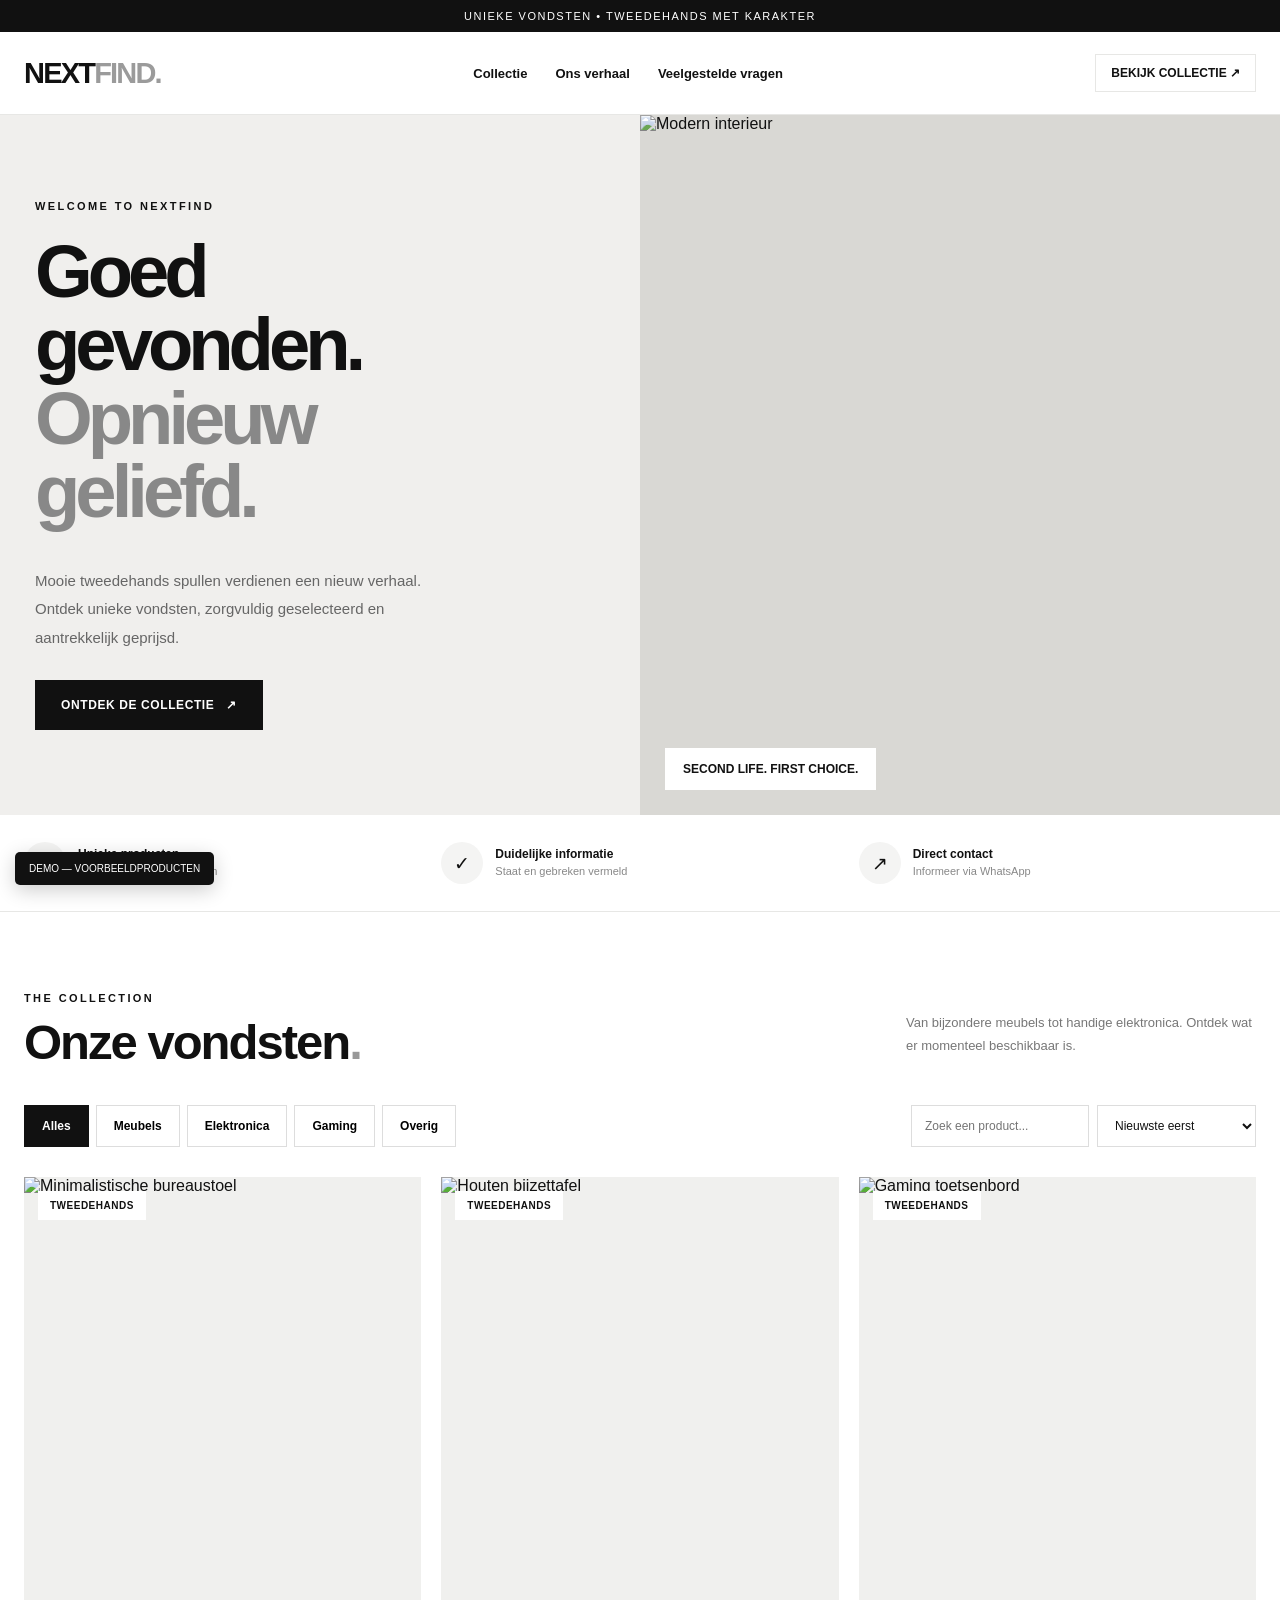
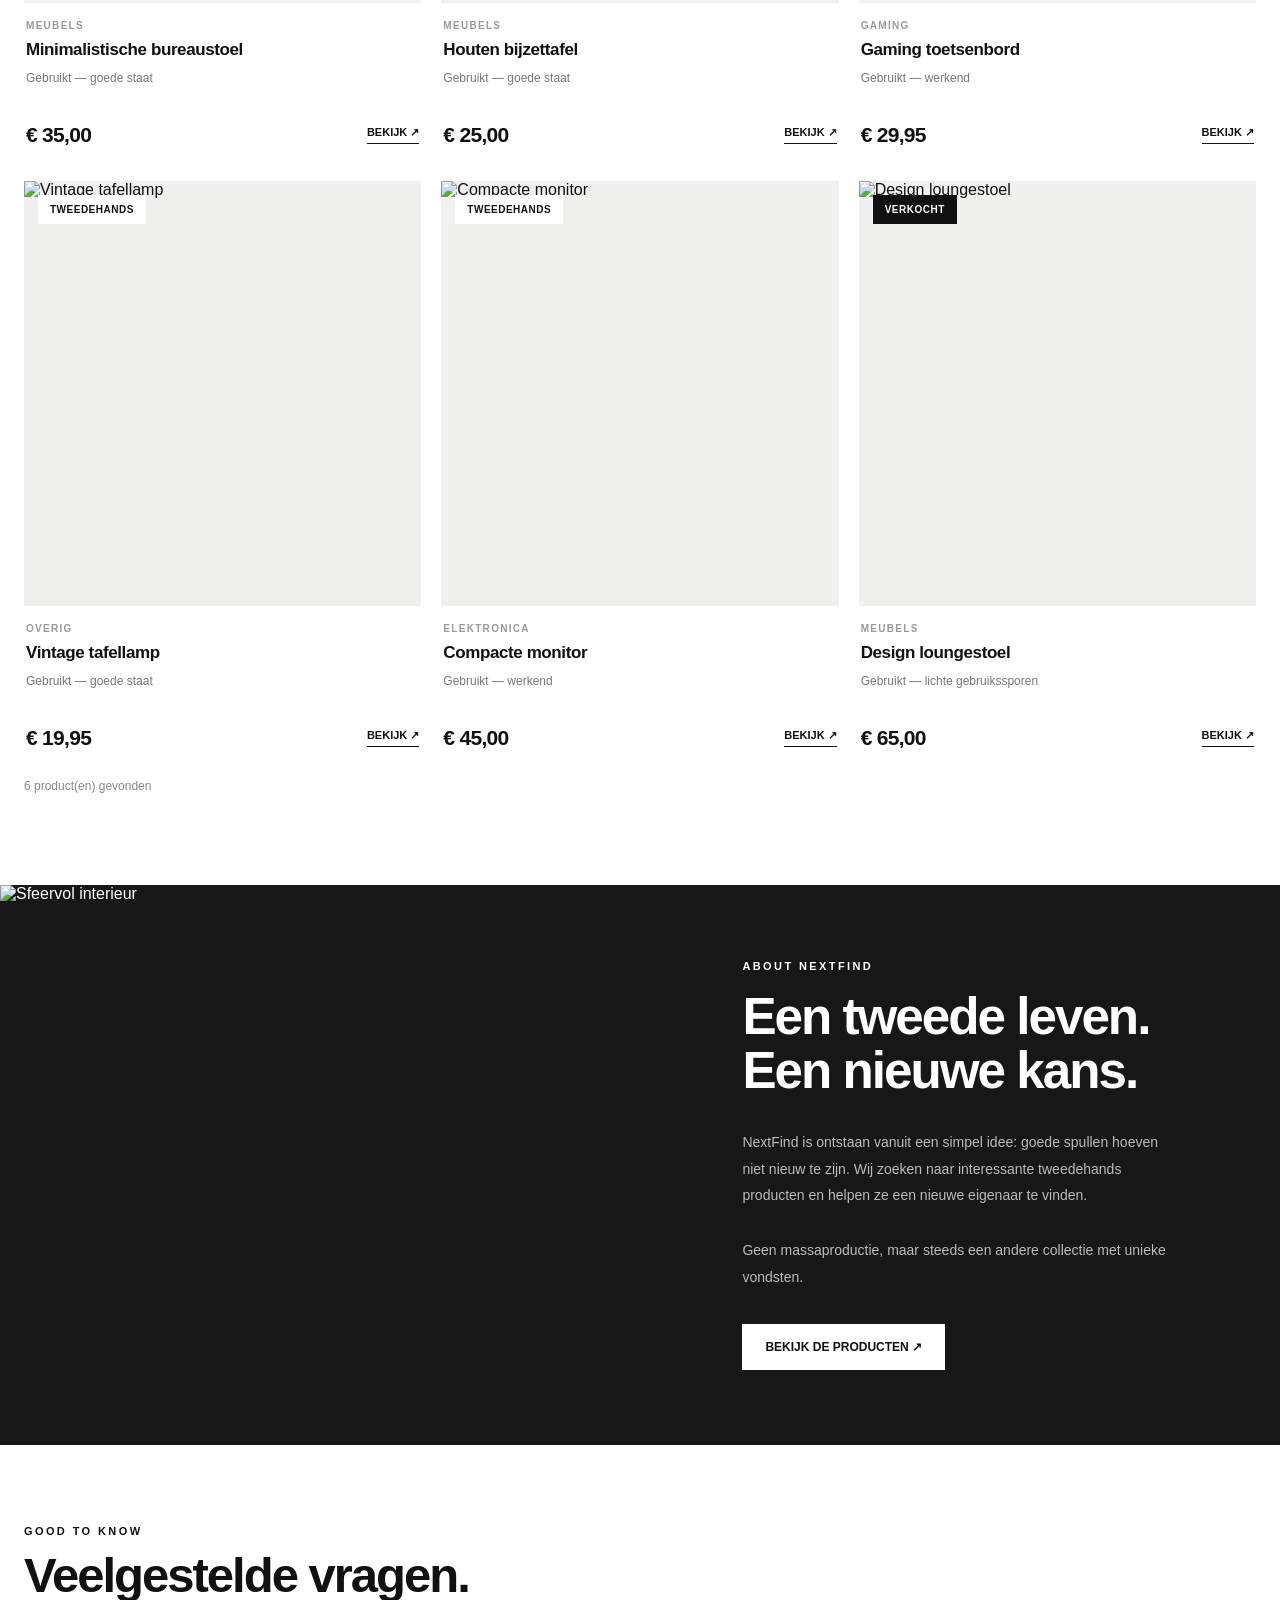
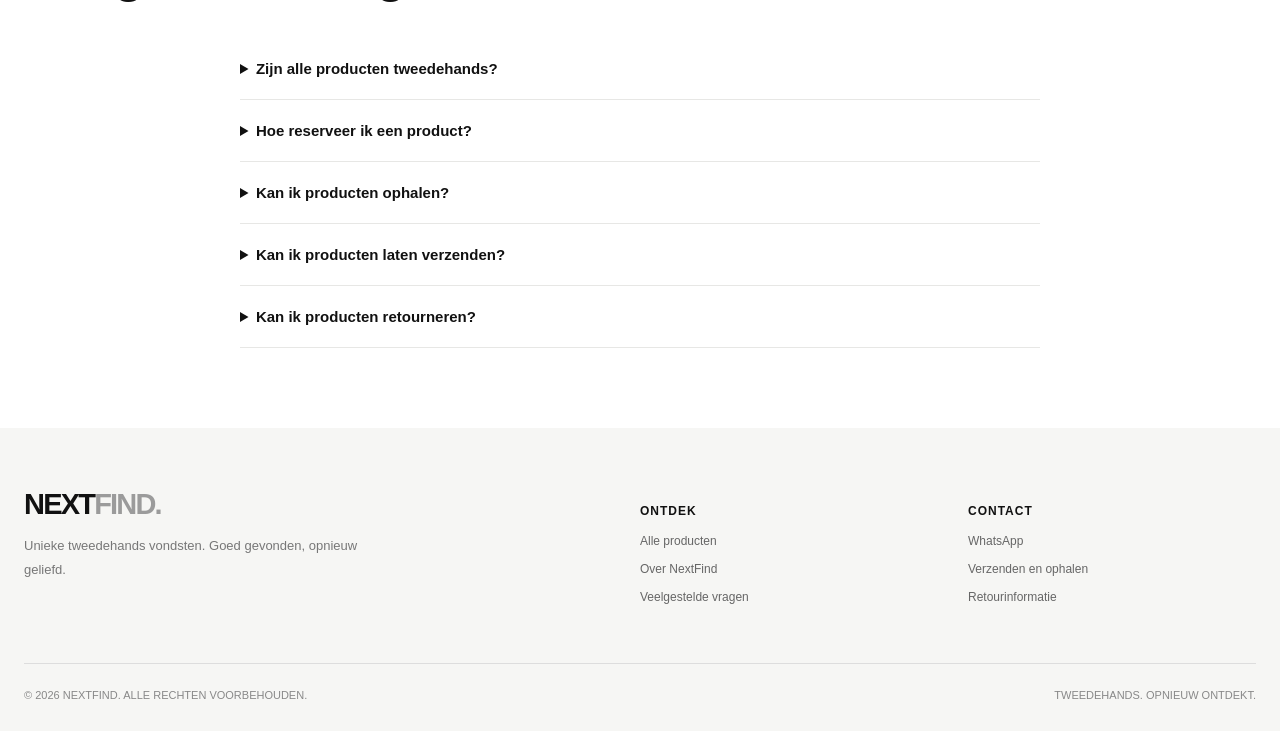
==== index.html @ a5b9fc71 "Add initial index.html file with layout and styles" ====
<!DOCTYPE html>
<html lang="nl">
<head>
<meta charset="UTF-8">
<meta name="viewport" content="width=device-width,initial-scale=1">
<meta name="theme-color" content="#111111">
<meta name="description" content="NextFind — bijzondere tweedehands vondsten voor een eerlijke prijs.">
<title>NextFind — Goed gevonden. Opnieuw geliefd.</title>
<style>
:root{
  --black:#111111;
  --white:#ffffff;
  --cream:#f7f7f5;
  --gray:#777777;
  --line:#e7e7e5;
  --green:#25724d;
}
*{box-sizing:border-box}
html{scroll-behavior:smooth}
body{
  margin:0;
  font-family:Inter,-apple-system,BlinkMacSystemFont,
  "Segoe UI",Arial,sans-serif;
  color:var(--black);
  background:var(--white);
}
button,input{font:inherit}
button{cursor:pointer}
a{color:inherit;text-decoration:none}
.container{
  max-width:1280px;
  margin:auto;
  padding:0 24px;
}
.announcement{
  background:#111;
  color:#fff;
  text-align:center;
  padding:10px;
  font-size:11px;
  letter-spacing:1.5px;
  text-transform:uppercase;
}
header{
  position:sticky;
  top:0;
  z-index:100;
  background:#ffffffed;
  backdrop-filter:blur(16px);
  border-bottom:1px solid var(--line);
}
.nav{
  min-height:82px;
  display:flex;
  align-items:center;
  justify-content:space-between;
  gap:20px;
}
.logo{
  font-size:29px;
  font-weight:900;
  letter-spacing:-1.8px;
}
.logo span{color:#9b9b9b}
.navlinks{
  display:flex;
  gap:28px;
  font-size:13px;
  font-weight:600;
}
.navlinks a:hover{color:#777}
.navright{
  display:flex;
  align-items:center;
  gap:12px;
}
.navbtn{
  border:1px solid var(--line);
  background:white;
  padding:11px 15px;
  font-size:12px;
  font-weight:700;
}
.hero{
  background:#f0efed;
  min-height:510px;
  display:grid;
  grid-template-columns:1fr 1fr;
  overflow:hidden;
}
.hero-content{
  padding:85px max(35px,calc((100vw - 1230px)/2));
  padding-right:35px;
  display:flex;
  flex-direction:column;
  justify-content:center;
  align-items:flex-start;
}
.eyebrow{
  font-size:11px;
  font-weight:800;
  letter-spacing:2.4px;
  text-transform:uppercase;
}
.hero h1{
  font-size:clamp(45px,5.8vw,86px);
  letter-spacing:-5px;
  line-height:.99;
  margin:23px 0;
  font-weight:800;
}
.hero h1 em{
  font-style:normal;
  color:#888;
}
.hero p{
  font-size:15px;
  line-height:1.9;
  color:#666;
  max-width:390px;
  margin-bottom:28px;
}
.blackbtn{
  display:inline-flex;
  align-items:center;
  justify-content:center;
  gap:12px;
  background:#111;
  color:white;
  border:1px solid #111;
  padding:17px 25px;
  font-size:12px;
  font-weight:800;
  letter-spacing:.6px;
  transition:.2s;
}
.blackbtn:hover{background:#333}
.hero-image{
  min-height:510px;
  position:relative;
  background:#d9d8d4;
}
.hero-image img{
  width:100%;
  height:100%;
  object-fit:cover;
  position:absolute;
  inset:0;
  filter:saturate(.7);
}
.hero-tag{
  position:absolute;
  bottom:25px;
  left:25px;
  background:white;
  padding:14px 18px;
  font-size:12px;
  font-weight:700;
}
.benefits{
  border-bottom:1px solid var(--line);
}
.benefit-grid{
  display:grid;
  grid-template-columns:repeat(3,1fr);
  gap:20px;
  padding-top:27px;
  padding-bottom:27px;
}
.benefit{
  display:flex;
  gap:12px;
  align-items:center;
}
.benefit-icon{
  width:42px;
  height:42px;
  display:grid;
  place-items:center;
  background:#f4f4f3;
  border-radius:50%;
  font-size:19px;
}
.benefit strong{
  display:block;
  font-size:12px;
}
.benefit small{
  color:#888;
  font-size:11px;
}
.section{
  padding:80px 0;
}
.section-heading{
  display:flex;
  align-items:end;
  justify-content:space-between;
  gap:20px;
  margin-bottom:35px;
}
.section-heading h2{
  font-size:clamp(31px,4vw,49px);
  margin:10px 0 0;
  letter-spacing:-2px;
}
.section-heading p{
  color:#777;
  font-size:13px;
  max-width:350px;
  line-height:1.8;
}
.toolbar{
  display:flex;
  gap:12px;
  flex-wrap:wrap;
  justify-content:space-between;
  margin-bottom:30px;
}
.categories{
  display:flex;
  gap:7px;
  flex-wrap:wrap;
}
.category{
  border:1px solid #ddd;
  background:white;
  padding:12px 17px;
  font-size:12px;
  font-weight:700;
}
.category.active{
  background:#111;
  color:#fff;
  border-color:#111;
}
.searchbox{
  display:flex;
  gap:8px;
  flex-wrap:wrap;
}
.searchbox input,.searchbox select{
  border:1px solid #ddd;
  background:white;
  color:#111;
  padding:12px 13px;
  outline:none;
  font-size:12px;
  min-width:155px;
}
.searchbox input:focus{border-color:#111}
.products{
  display:grid;
  grid-template-columns:repeat(3,minmax(0,1fr));
  gap:30px 20px;
}
.product{
  min-width:0;
  cursor:pointer;
}
.product-photo{
  position:relative;
  aspect-ratio:1/1.07;
  overflow:hidden;
  background:#f0f0ee;
}
.product-photo img{
  width:100%;
  height:100%;
  object-fit:cover;
  transition:transform .45s;
}
.product:hover img{transform:scale(1.055)}
.tag{
  position:absolute;
  left:14px;
  top:14px;
  background:white;
  padding:9px 12px;
  font-size:10px;
  font-weight:800;
  letter-spacing:.5px;
}
.tag.sold{
  background:#111;
  color:white;
}
.product-body{
  padding:17px 2px 4px;
}
.product-category{
  color:#999;
  font-size:10px;
  font-weight:800;
  letter-spacing:1.3px;
  text-transform:uppercase;
}
.product-title{
  font-size:17px;
  font-weight:750;
  margin:9px 0;
  letter-spacing:-.4px;
}
.product-desc{
  font-size:12px;
  color:#777;
  line-height:1.6;
  min-height:38px;
}
.product-bottom{
  display:flex;
  align-items:center;
  justify-content:space-between;
  margin-top:16px;
}
.price{
  font-size:21px;
  font-weight:850;
  letter-spacing:-.7px;
}
.view{
  font-size:11px;
  font-weight:800;
  border-bottom:1px solid #111;
  padding-bottom:4px;
}
.empty{
  grid-column:1/-1;
  padding:65px 20px;
  background:#f7f7f5;
  text-align:center;
}
.empty h3{font-size:24px}
.empty p{color:#777;font-size:13px}
.story{
  background:#171717;
  color:white;
  display:grid;
  grid-template-columns:1fr 1fr;
}
.story-image{
  min-height:440px;
  position:relative;
}
.story-image img{
  width:100%;
  height:100%;
  object-fit:cover;
  position:absolute;
  inset:0;
}
.story-content{
  padding:75px max(30px,8vw);
  display:flex;
  flex-direction:column;
  justify-content:center;
  align-items:flex-start;
}
.story h2{
  font-size:clamp(36px,4vw,58px);
  line-height:1.05;
  letter-spacing:-2px;
  margin:18px 0;
}
.story p{
  color:#bbb;
  font-size:14px;
  line-height:1.9;
}
.whitebtn{
  border:0;
  background:white;
  color:#111;
  padding:16px 23px;
  margin-top:20px;
  font-weight:800;
  font-size:12px;
}
.faq{
  max-width:800px;
  margin:auto;
}
.faq details{
  padding:22px 0;
  border-bottom:1px solid var(--line);
}
.faq summary{
  font-size:15px;
  font-weight:750;
  cursor:pointer;
}
.faq p{
  font-size:13px;
  line-height:1.9;
  color:#777;
}
footer{
  background:#f6f6f4;
  padding:60px 0 30px;
}
.footergrid{
  display:grid;
  grid-template-columns:2fr 1fr 1fr;
  gap:40px;
}
.footergrid p{
  color:#777;
  font-size:13px;
  line-height:1.8;
  max-width:350px;
}
.footergrid h4{
  font-size:12px;
  text-transform:uppercase;
  letter-spacing:1px;
}
.footergrid a{
  display:block;
  font-size:12px;
  color:#666;
  margin:14px 0;
}
.copyright{
  border-top:1px solid #ddd;
  margin-top:45px;
  padding-top:25px;
  font-size:11px;
  color:#888;
  display:flex;
  justify-content:space-between;
  gap:15px;
}
.modal{
  position:fixed;
  inset:0;
  z-index:300;
  background:#000b;
  display:none;
  align-items:center;
  justify-content:center;
  padding:20px;
}
.modal.open{display:flex}
.modal-panel{
  width:min(950px,100%);
  max-height:92dvh;
  overflow:auto;
  background:white;
  position:relative;
  display:grid;
  grid-template-columns:1fr 1fr;
}
.modal-image{
  background:#f2f2f2;
  min-height:430px;
}
.modal-image img{
  width:100%;
  height:100%;
  object-fit:cover;
}
.modal-info{
  padding:45px 35px;
}
.modal-info h2{
  font-size:36px;
  letter-spacing:-1.5px;
  margin:12px 0;
}
.modal-info p{
  color:#777;
  line-height:1.8;
  font-size:14px;
}
.modal-info .price{
  font-size:31px;
  margin:25px 0;
}
.close{
  position:absolute;
  top:12px;
  right:12px;
  width:40px;
  height:40px;
  border:0;
  background:#fff;
  font-size:24px;
  z-index:2;
}
.detail-list{
  border-top:1px solid #eee;
  margin:22px 0;
}
.detail-row{
  display:flex;
  justify-content:space-between;
  border-bottom:1px solid #eee;
  padding:13px 0;
  font-size:12px;
  gap:15px;
}
.detail-row span{color:#888}
.detail-row strong{text-align:right}
.reserve{
  width:100%;
  margin-top:12px;
}
.notice{
  font-size:11px!important;
  color:#999!important;
}
.demo{
  position:fixed;
  bottom:15px;
  left:15px;
  background:#111;
  color:#fff;
  padding:11px 14px;
  z-index:90;
  font-size:10px;
  border-radius:5px;
  box-shadow:0 5px 20px #0003;
}
@media(max-width:900px){
  .hero h1{letter-spacing:-3px}
  .hero-content{padding:50px 28px}
  .products{grid-template-columns:repeat(2,minmax(0,1fr))}
  .navlinks{display:none}
  .story-content{padding:45px 30px}
}
@media(max-width:650px){
  .container{padding:0 17px}
  .announcement{font-size:9px}
  .nav{min-height:66px}
  .logo{font-size:25px}
  .navbtn{padding:10px;font-size:10px}
  .hero{grid-template-columns:1fr}
  .hero-content{padding:55px 24px}
  .hero h1{font-size:53px}
  .hero-image{min-height:290px}
  .benefit-grid{
    grid-template-columns:1fr;
    gap:15px;
    padding-top:22px;
    padding-bottom:22px;
  }
  .section{padding:55px 0}
  .section-heading{display:block}
  .section-heading h2{font-size:37px}
  .toolbar{display:block}
  .categories{margin-bottom:16px}
  .category{padding:10px 12px;font-size:11px}
  .searchbox input{flex:1;min-width:130px}
  .searchbox select{flex:1;min-width:120px}
  .products{gap:24px 12px}
  .product-title{font-size:14px}
  .product-desc{font-size:11px}
  .price{font-size:18px}
  .view{font-size:10px}
  .tag{font-size:9px;padding:7px}
  .story{grid-template-columns:1fr}
  .story-image{min-height:260px}
  .footergrid{grid-template-columns:1fr 1fr;gap:25px}
  .footergrid>div:first-child{grid-column:1/-1}
  .modal{padding:8px}
  .modal-panel{grid-template-columns:1fr;max-height:96dvh}
  .modal-image{min-height:0;height:260px}
  .modal-info{padding:25px}
  .modal-info h2{font-size:27px}
  .copyright{flex-direction:column}
  .demo{bottom:8px;left:8px;font-size:9px}
}
</style>
</head>
<body>

<div class="announcement">
  UNIEKE VONDSTEN • TWEEDEHANDS MET KARAKTER
</div>

<header>
  <div class="container nav">
    <a class="logo" href="#">NEXT<span>FIND.</span></a>

    <nav class="navlinks">
      <a href="#producten">Collectie</a>
      <a href="#over">Ons verhaal</a>
      <a href="#vragen">Veelgestelde vragen</a>
    </nav>

    <div class="navright">
      <a class="navbtn" href="#producten">BEKIJK COLLECTIE ↗</a>
    </div>
  </div>
</header>

<main>
<section class="hero">
  <div class="hero-content">
    <div class="eyebrow">WELCOME TO NEXTFIND</div>
    <h1>Goed<br>gevonden.<br><em>Opnieuw<br>geliefd.</em></h1>
    <p>
      Mooie tweedehands spullen verdienen een nieuw
      verhaal. Ontdek unieke vondsten, zorgvuldig
      geselecteerd en aantrekkelijk geprijsd.
    </p>
    <a class="blackbtn" href="#producten">
      ONTDEK DE COLLECTIE <span>↗</span>
    </a>
  </div>

  <div class="hero-image">
    <img
      src="https://images.unsplash.com/photo-1497366754035-f200968a6e72?auto=format&fit=crop&w=1400&q=85"
      alt="Modern interieur"
    >
    <div class="hero-tag">SECOND LIFE. FIRST CHOICE.</div>
  </div>
</section>

<section class="benefits">
  <div class="container benefit-grid">
    <div class="benefit">
      <div class="benefit-icon">◇</div>
      <div>
        <strong>Unieke producten</strong>
        <small>Steeds wisselende vondsten</small>
      </div>
    </div>
    <div class="benefit">
      <div class="benefit-icon">✓</div>
      <div>
        <strong>Duidelijke informatie</strong>
        <small>Staat en gebreken vermeld</small>
      </div>
    </div>
    <div class="benefit">
      <div class="benefit-icon">↗</div>
      <div>
        <strong>Direct contact</strong>
        <small>Informeer via WhatsApp</small>
      </div>
    </div>
  </div>
</section>

<section class="section" id="producten">
  <div class="container">
    <div class="section-heading">
      <div>
        <div class="eyebrow">THE COLLECTION</div>
        <h2>Onze vondsten<span style="color:#999">.</span></h2>
      </div>
      <p>
        Van bijzondere meubels tot handige elektronica.
        Ontdek wat er momenteel beschikbaar is.
      </p>
    </div>

    <div class="toolbar">
      <div class="categories" id="categories">
        <button class="category active" data-category="Alles">Alles</button>
        <button class="category" data-category="Meubels">Meubels</button>
        <button class="category" data-category="Elektronica">Elektronica</button>
        <button class="category" data-category="Gaming">Gaming</button>
        <button class="category" data-category="Overig">Overig</button>
      </div>

      <div class="searchbox">
        <input id="search" type="search" placeholder="Zoek een product...">
        <select id="sort" aria-label="Sorteer producten">
          <option value="new">Nieuwste eerst</option>
          <option value="low">Prijs: laag naar hoog</option>
          <option value="high">Prijs: hoog naar laag</option>
          <option value="az">Naam A–Z</option>
        </select>
      </div>
    </div>

    <div class="products" id="products"></div>

    <p id="count" style="font-size:12px;color:#888;margin-top:25px"></p>
  </div>
</section>

<section class="story" id="over">
  <div class="story-image">
    <img
      src="https://images.unsplash.com/photo-1600210492486-724fe5c67fb0?auto=format&fit=crop&w=1200&q=85"
      alt="Sfeervol interieur"
      loading="lazy"
    >
  </div>
  <div class="story-content">
    <div class="eyebrow">ABOUT NEXTFIND</div>
    <h2>Een tweede leven.<br>Een nieuwe kans.</h2>
    <p>
      NextFind is ontstaan vanuit een simpel idee:
      goede spullen hoeven niet nieuw te zijn.
      Wij zoeken naar interessante tweedehands
      producten en helpen ze een nieuwe eigenaar
      te vinden.
    </p>
    <p>
      Geen massaproductie, maar steeds een andere
      collectie met unieke vondsten.
    </p>
    <a class="whitebtn" href="#producten">BEKIJK DE PRODUCTEN ↗</a>
  </div>
</section>

<section class="section" id="vragen">
  <div class="container">
    <div class="section-heading">
      <div>
        <div class="eyebrow">GOOD TO KNOW</div>
        <h2>Veelgestelde vragen.</h2>
      </div>
    </div>

    <div class="faq">
      <details>
        <summary>Zijn alle producten tweedehands?</summary>
        <p>
          Ja, NextFind richt zich op tweedehands producten.
          De staat en eventuele gebreken staan bij elk product.
        </p>
      </details>
      <details>
        <summary>Hoe reserveer ik een product?</summary>
        <p>
          Open een product en klik op de WhatsApp-knop.
          Je kunt dan informeren naar de beschikbaarheid
          en een afspraak maken.
          Een bericht is nog geen bevestigde reservering.
        </p>
      </details>
      <details>
        <summary>Kan ik producten ophalen?</summary>
        <p>
          Ophalen kan in overleg. De exacte ophaallocatie
          en het tijdstip worden persoonlijk afgesproken.
        </p>
      </details>
      <details>
        <summary>Kan ik producten laten verzenden?</summary>
        <p>
          Dit hangt af van het product. Vraag via WhatsApp
          naar de mogelijkheden en eventuele verzendkosten.
        </p>
      </details>
      <details>
        <summary>Kan ik producten retourneren?</summary>
        <p>
          Bij zakelijke verkoop gelden wettelijke
          consumentenrechten. De toepasselijke voorwaarden
          moeten vóór de verkoop duidelijk worden verstrekt.
        </p>
      </details>
    </div>
  </div>
</section>
</main>

<footer>
  <div class="container">
    <div class="footergrid">
      <div>
        <div class="logo">NEXT<span>FIND.</span></div>
        <p>
          Unieke tweedehands vondsten.
          Goed gevonden, opnieuw geliefd.
        </p>
      </div>
      <div>
        <h4>Ontdek</h4>
        <a href="#producten">Alle producten</a>
        <a href="#over">Over NextFind</a>
        <a href="#vragen">Veelgestelde vragen</a>
      </div>
      <div>
        <h4>Contact</h4>
        <a href="#" id="footerWhatsapp">WhatsApp</a>
        <a href="#vragen">Verzenden en ophalen</a>
        <a href="#vragen">Retourinformatie</a>
      </div>
    </div>
    <div class="copyright">
      <span>© <span id="year"></span> NEXTFIND. ALLE RECHTEN VOORBEHOUDEN.</span>
      <span>TWEEDEHANDS. OPNIEUW ONTDEKT.</span>
    </div>
  </div>
</footer>

<div class="modal" id="modal" role="dialog" aria-modal="true" aria-label="Productdetails">
  <div class="modal-panel">
    <button class="close" id="close" aria-label="Sluiten">×</button>
    <div class="modal-image">
      <img id="modalImg" src="" alt="">
    </div>
    <div class="modal-info">
      <div class="product-category" id="modalCategory"></div>
      <h2 id="modalTitle"></h2>
      <p id="modalDesc"></p>
      <div class="price" id="modalPrice"></div>

      <div class="detail-list">
        <div class="detail-row">
          <span>Conditie</span>
          <strong id="modalCondition"></strong>
        </div>
        <div class="detail-row">
          <span>Categorie</span>
          <strong id="modalCat2"></strong>
        </div>
        <div class="detail-row">
          <span>Beschikbaarheid</span>
          <strong id="modalStock"></strong>
        </div>
      </div>

      <button class="blackbtn reserve" id="reserve">
        INFORMEER VIA WHATSAPP ↗
      </button>
      <p class="notice">
        Je opent WhatsApp met een vooraf ingevuld bericht.
        De verkoper bevestigt persoonlijk of het product
        beschikbaar is.
      </p>
    </div>
  </div>
</div>

<div class="demo">DEMO — VOORBEELDPRODUCTEN</div>

<script>
// ============================================
// NEXTFIND INSTELLINGEN
// ============================================

// VERVANG DIT DOOR JE EIGEN NUMMER.
// Voorbeeld: 31612345678 = +31 6 12345678
const WHATSAPP_NUMBER = "31612345678";

// ============================================
// PRODUCTEN
// ============================================
// Dit zijn VOORBEELDPRODUCTEN.
// Vervang ze door spullen die je echt bezit.
// Gebruik eigen foto's of foto's waarvoor
// je toestemming hebt.
//
// Nieuw product toevoegen?
// Kopieer één productblok en verander:
// id, name, category, price, condition,
// description, image, available en date.
// ============================================

const products = [
  {
    id:1,
    name:"Minimalistische bureaustoel",
    category:"Meubels",
    price:35,
    condition:"Gebruikt — goede staat",
    description:"Comfortabele bureaustoel met een modern ontwerp. Voorbeeldproduct: vervang deze tekst door de werkelijke staat, afmetingen en eventuele gebreken.",
    image:"https://images.unsplash.com/photo-1505797149-43b0069ec26b?auto=format&fit=crop&w=900&q=85",
    available:true,
    date:"2026-11-07"
  },
  {
    id:2,
    name:"Houten bijzettafel",
    category:"Meubels",
    price:25,
    condition:"Gebruikt — goede staat",
    description:"Compacte houten bijzettafel voor woonkamer of slaapkamer. Demonstratieproduct, niet werkelijk beschikbaar.",
    image:"https://images.unsplash.com/photo-1499933374294-4584851497cc?auto=format&fit=crop&w=900&q=85",
    available:true,
    date:"2026-11-06"
  },
  {
    id:3,
    name:"Gaming toetsenbord",
    category:"Gaming",
    price:29.95,
    condition:"Gebruikt — werkend",
    description:"Gamingtoetsenbord voor een complete bureau-setup. Demonstratieproduct: controleer de werking voordat je een echt product aanbiedt.",
    image:"https://images.unsplash.com/photo-1587829741301-dc798b83add3?auto=format&fit=crop&w=900&q=85",
    available:true,
    date:"2026-11-05"
  },
  {
    id:4,
    name:"Vintage tafellamp",
    category:"Overig",
    price:19.95,
    condition:"Gebruikt — goede staat",
    description:"Sfeervolle tafellamp met karakter. Dit is een voorbeeldvermelding en geen werkelijk aanbod.",
    image:"https://images.unsplash.com/photo-1507473885765-e6ed057f782c?auto=format&fit=crop&w=900&q=85",
    available:true,
    date:"2026-11-04"
  },
  {
    id:5,
    name:"Compacte monitor",
    category:"Elektronica",
    price:45,
    condition:"Gebruikt — werkend",
    description:"Monitor voor thuiswerken of een tweede scherm. Voorbeeldproduct: vermeld bij een echte advertentie merk, formaat, aansluitingen en testresultaten.",
    image:"https://images.unsplash.com/photo-1527443224154-c4a3942d3acf?auto=format&fit=crop&w=900&q=85",
    available:true,
    date:"2026-11-03"
  },
  {
    id:6,
    name:"Design loungestoel",
    category:"Meubels",
    price:65,
    condition:"Gebruikt — lichte gebruikssporen",
    description:"Stijlvolle loungestoel voor een modern interieur. Demonstratieproduct, niet werkelijk beschikbaar.",
    image:"https://images.unsplash.com/photo-1503602642458-232111445657?auto=format&fit=crop&w=900&q=85",
    available:false,
    date:"2026-11-02"
  }
];

// ============================================
// WEBSHOP FUNCTIES
// ============================================

let activeCategory="Alles";
let activeProduct=null;

const euro=n=>new Intl.NumberFormat(
  "nl-NL",
  {style:"currency",currency:"EUR"}
).format(n);

const $=id=>document.getElementById(id);

function escapeHTML(value){
  return String(value).replace(/[&<>"']/g,char=>({
    "&":"&amp;",
    "<":"&lt;",
    ">":"&gt;",
    '"':"&quot;",
    "'":"&#39;"
  })[char]);
}

function renderProducts(){
  const query=$("search").value
    .trim().toLowerCase();
  const sort=$("sort").value;

  let list=products.filter(p=>{
    const categoryMatch=
      activeCategory==="Alles"||
      p.category===activeCategory;

    const text=[
      p.name,p.category,p.description,
      p.condition
    ].join(" ").toLowerCase();

    return categoryMatch&&text.includes(query);
  });

  list=[...list];

  if(sort==="low"){
    list.sort((a,b)=>a.price-b.price);
  }else if(sort==="high"){
    list.sort((a,b)=>b.price-a.price);
  }else if(sort==="az"){
    list.sort((a,b)=>a.name.localeCompare(b.name,"nl"));
  }else{
    list.sort((a,b)=>b.date.localeCompare(a.date));
  }

  const grid=$("products");
  grid.replaceChildren();

  if(!list.length){
    grid.innerHTML=`
      <div class="empty">
        <h3>Geen producten gevonden.</h3>
        <p>Probeer een andere zoekterm of categorie.</p>
      </div>
    `;
  }

  for(const p of list){
    const article=document.createElement("article");
    article.className="product";
    article.tabIndex=0;
    article.setAttribute("role","button");
    article.setAttribute(
      "aria-label","Bekijk "+p.name
    );

    article.innerHTML=`
      <div class="product-photo">
        <img
          src="${escapeHTML(p.image)}"
          alt="${escapeHTML(p.name)}"
          loading="lazy"
        >
        <span class="tag ${p.available?"":"sold"}">
          ${p.available?"TWEEDEHANDS":"VERKOCHT"}
        </span>
      </div>
      <div class="product-body">
        <div class="product-category">
          ${escapeHTML(p.category)}
        </div>
        <h3 class="product-title">
          ${escapeHTML(p.name)}
        </h3>
        <div class="product-desc">
          ${escapeHTML(p.condition)}
        </div>
        <div class="product-bottom">
          <div class="price">${euro(p.price)}</div>
          <span class="view">BEKIJK ↗</span>
        </div>
      </div>
    `;

    article.addEventListener("click",()=>openProduct(p.id));

    article.addEventListener("keydown",e=>{
      if(e.key==="Enter"||e.key===" "){
        e.preventDefault();
        openProduct(p.id);
      }
    });

    grid.append(article);
  }

  $("count").textContent=
    list.length+" product(en) gevonden";
}

function openProduct(id){
  const p=products.find(x=>x.id===id);
  if(!p)return;

  activeProduct=p;

  $("modalImg").src=p.image;
  $("modalImg").alt=p.name;
  $("modalCategory").textContent=p.category;
  $("modalTitle").textContent=p.name;
  $("modalDesc").textContent=p.description;
  $("modalPrice").textContent=euro(p.price);
  $("modalCondition").textContent=p.condition;
  $("modalCat2").textContent=p.category;
  $("modalStock").textContent=
    p.available?"Beschikbaar":"Verkocht";

  $("reserve").disabled=!p.available;
  $("reserve").style.opacity=p.available?"1":".4";
  $("reserve").textContent=p.available
    ?"INFORMEER VIA WHATSAPP ↗"
    :"DIT PRODUCT IS VERKOCHT";

  $("modal").classList.add("open");
  document.body.style.overflow="hidden";
}

function closeProduct(){
  $("modal").classList.remove("open");
  document.body.style.overflow="";
}

function whatsapp(message){
  if(
    WHATSAPP_NUMBER==="31612345678"||
    !/^[1-9]\d{7,14}$/.test(WHATSAPP_NUMBER)
  ){
    alert(
      "Vul eerst je eigen WhatsApp-nummer in "+
      "bij WHATSAPP_NUMBER in de HTML-code."
    );
    return;
  }

  const url="https://wa.me/"+
    WHATSAPP_NUMBER+
    "?text="+encodeURIComponent(message);

  window.open(url,"_blank","noopener,noreferrer");
}

function reserveProduct(){
  const p=activeProduct;
  if(!p||!p.available)return;

  const message=
    "Hallo NextFind! Ik heb interesse in:\n\n"+
    "Product: "+p.name+"\n"+
    "Productnummer: NF-"+p.id+"\n"+
    "Prijs: "+euro(p.price)+"\n\n"+
    "Is dit product nog beschikbaar?";

  whatsapp(message);
}

// ============================================
// EVENTS
// ============================================

document.querySelectorAll(".category")
.forEach(button=>{
  button.addEventListener("click",()=>{
    document.querySelectorAll(".category")
    .forEach(b=>b.classList.remove("active"));

    button.classList.add("active");
    activeCategory=button.dataset.category;
    renderProducts();
  });
});

$("search").addEventListener("input",renderProducts);
$("sort").addEventListener("change",renderProducts);
$("close").addEventListener("click",closeProduct);
$("reserve").addEventListener("click",reserveProduct);

$("modal").addEventListener("click",e=>{
  if(e.target===$("modal"))closeProduct();
});

document.addEventListener("keydown",e=>{
  if(e.key==="Escape")closeProduct();
});

$("footerWhatsapp").addEventListener("click",e=>{
  e.preventDefault();
  whatsapp(
    "Hallo NextFind! Ik heb een vraag over jullie producten."
  );
});

$("year").textContent=new Date().getFullYear();

renderProducts();
</script>
</body>
</html>
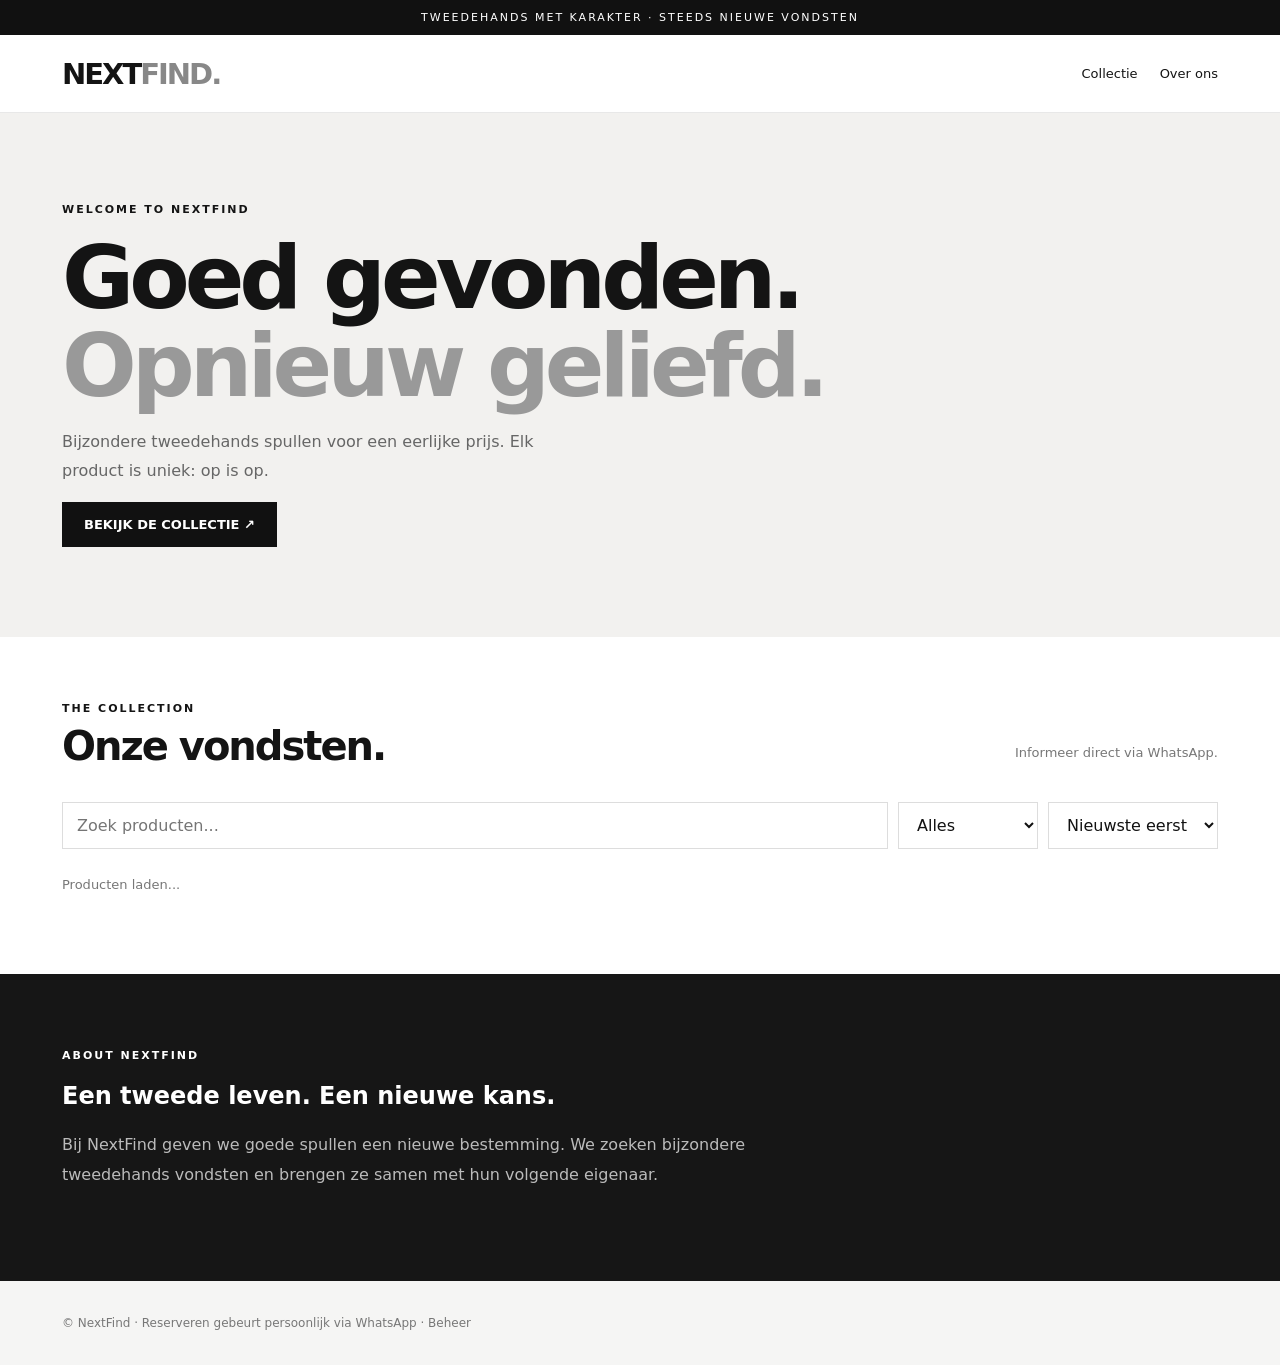
==== commit 1845b344: "Update index.html" ====
--- a/index.html
+++ b/index.html
@@ -1,1154 +1,70 @@
 
-<!DOCTYPE html>
+<!doctype html>
 <html lang="nl">
 <head>
-<meta charset="UTF-8">
+<meta charset="utf-8">
 <meta name="viewport" content="width=device-width,initial-scale=1">
-<meta name="theme-color" content="#111111">
-<meta name="description" content="NextFind — bijzondere tweedehands vondsten voor een eerlijke prijs.">
-<title>NextFind — Goed gevonden. Opnieuw geliefd.</title>
-<style>
-:root{
-  --black:#111111;
-  --white:#ffffff;
-  --cream:#f7f7f5;
-  --gray:#777777;
-  --line:#e7e7e5;
-  --green:#25724d;
-}
-*{box-sizing:border-box}
-html{scroll-behavior:smooth}
-body{
-  margin:0;
-  font-family:Inter,-apple-system,BlinkMacSystemFont,
-  "Segoe UI",Arial,sans-serif;
-  color:var(--black);
-  background:var(--white);
-}
-button,input{font:inherit}
-button{cursor:pointer}
-a{color:inherit;text-decoration:none}
-.container{
-  max-width:1280px;
-  margin:auto;
-  padding:0 24px;
-}
-.announcement{
-  background:#111;
-  color:#fff;
-  text-align:center;
-  padding:10px;
-  font-size:11px;
-  letter-spacing:1.5px;
-  text-transform:uppercase;
-}
-header{
-  position:sticky;
-  top:0;
-  z-index:100;
-  background:#ffffffed;
-  backdrop-filter:blur(16px);
-  border-bottom:1px solid var(--line);
-}
-.nav{
-  min-height:82px;
-  display:flex;
-  align-items:center;
-  justify-content:space-between;
-  gap:20px;
-}
-.logo{
-  font-size:29px;
-  font-weight:900;
-  letter-spacing:-1.8px;
-}
-.logo span{color:#9b9b9b}
-.navlinks{
-  display:flex;
-  gap:28px;
-  font-size:13px;
-  font-weight:600;
-}
-.navlinks a:hover{color:#777}
-.navright{
-  display:flex;
-  align-items:center;
-  gap:12px;
-}
-.navbtn{
-  border:1px solid var(--line);
-  background:white;
-  padding:11px 15px;
-  font-size:12px;
-  font-weight:700;
-}
-.hero{
-  background:#f0efed;
-  min-height:510px;
-  display:grid;
-  grid-template-columns:1fr 1fr;
-  overflow:hidden;
-}
-.hero-content{
-  padding:85px max(35px,calc((100vw - 1230px)/2));
-  padding-right:35px;
-  display:flex;
-  flex-direction:column;
-  justify-content:center;
-  align-items:flex-start;
-}
-.eyebrow{
-  font-size:11px;
-  font-weight:800;
-  letter-spacing:2.4px;
-  text-transform:uppercase;
-}
-.hero h1{
-  font-size:clamp(45px,5.8vw,86px);
-  letter-spacing:-5px;
-  line-height:.99;
-  margin:23px 0;
-  font-weight:800;
-}
-.hero h1 em{
-  font-style:normal;
-  color:#888;
-}
-.hero p{
-  font-size:15px;
-  line-height:1.9;
-  color:#666;
-  max-width:390px;
-  margin-bottom:28px;
-}
-.blackbtn{
-  display:inline-flex;
-  align-items:center;
-  justify-content:center;
-  gap:12px;
-  background:#111;
-  color:white;
-  border:1px solid #111;
-  padding:17px 25px;
-  font-size:12px;
-  font-weight:800;
-  letter-spacing:.6px;
-  transition:.2s;
-}
-.blackbtn:hover{background:#333}
-.hero-image{
-  min-height:510px;
-  position:relative;
-  background:#d9d8d4;
-}
-.hero-image img{
-  width:100%;
-  height:100%;
-  object-fit:cover;
-  position:absolute;
-  inset:0;
-  filter:saturate(.7);
-}
-.hero-tag{
-  position:absolute;
-  bottom:25px;
-  left:25px;
-  background:white;
-  padding:14px 18px;
-  font-size:12px;
-  font-weight:700;
-}
-.benefits{
-  border-bottom:1px solid var(--line);
-}
-.benefit-grid{
-  display:grid;
-  grid-template-columns:repeat(3,1fr);
-  gap:20px;
-  padding-top:27px;
-  padding-bottom:27px;
-}
-.benefit{
-  display:flex;
-  gap:12px;
-  align-items:center;
-}
-.benefit-icon{
-  width:42px;
-  height:42px;
-  display:grid;
-  place-items:center;
-  background:#f4f4f3;
-  border-radius:50%;
-  font-size:19px;
-}
-.benefit strong{
-  display:block;
-  font-size:12px;
-}
-.benefit small{
-  color:#888;
-  font-size:11px;
-}
-.section{
-  padding:80px 0;
-}
-.section-heading{
-  display:flex;
-  align-items:end;
-  justify-content:space-between;
-  gap:20px;
-  margin-bottom:35px;
-}
-.section-heading h2{
-  font-size:clamp(31px,4vw,49px);
-  margin:10px 0 0;
-  letter-spacing:-2px;
-}
-.section-heading p{
-  color:#777;
-  font-size:13px;
-  max-width:350px;
-  line-height:1.8;
-}
-.toolbar{
-  display:flex;
-  gap:12px;
-  flex-wrap:wrap;
-  justify-content:space-between;
-  margin-bottom:30px;
-}
-.categories{
-  display:flex;
-  gap:7px;
-  flex-wrap:wrap;
-}
-.category{
-  border:1px solid #ddd;
-  background:white;
-  padding:12px 17px;
-  font-size:12px;
-  font-weight:700;
-}
-.category.active{
-  background:#111;
-  color:#fff;
-  border-color:#111;
-}
-.searchbox{
-  display:flex;
-  gap:8px;
-  flex-wrap:wrap;
-}
-.searchbox input,.searchbox select{
-  border:1px solid #ddd;
-  background:white;
-  color:#111;
-  padding:12px 13px;
-  outline:none;
-  font-size:12px;
-  min-width:155px;
-}
-.searchbox input:focus{border-color:#111}
-.products{
-  display:grid;
-  grid-template-columns:repeat(3,minmax(0,1fr));
-  gap:30px 20px;
-}
-.product{
-  min-width:0;
-  cursor:pointer;
-}
-.product-photo{
-  position:relative;
-  aspect-ratio:1/1.07;
-  overflow:hidden;
-  background:#f0f0ee;
-}
-.product-photo img{
-  width:100%;
-  height:100%;
-  object-fit:cover;
-  transition:transform .45s;
-}
-.product:hover img{transform:scale(1.055)}
-.tag{
-  position:absolute;
-  left:14px;
-  top:14px;
-  background:white;
-  padding:9px 12px;
-  font-size:10px;
-  font-weight:800;
-  letter-spacing:.5px;
-}
-.tag.sold{
-  background:#111;
-  color:white;
-}
-.product-body{
-  padding:17px 2px 4px;
-}
-.product-category{
-  color:#999;
-  font-size:10px;
-  font-weight:800;
-  letter-spacing:1.3px;
-  text-transform:uppercase;
-}
-.product-title{
-  font-size:17px;
-  font-weight:750;
-  margin:9px 0;
-  letter-spacing:-.4px;
-}
-.product-desc{
-  font-size:12px;
-  color:#777;
-  line-height:1.6;
-  min-height:38px;
-}
-.product-bottom{
-  display:flex;
-  align-items:center;
-  justify-content:space-between;
-  margin-top:16px;
-}
-.price{
-  font-size:21px;
-  font-weight:850;
-  letter-spacing:-.7px;
-}
-.view{
-  font-size:11px;
-  font-weight:800;
-  border-bottom:1px solid #111;
-  padding-bottom:4px;
-}
-.empty{
-  grid-column:1/-1;
-  padding:65px 20px;
-  background:#f7f7f5;
-  text-align:center;
-}
-.empty h3{font-size:24px}
-.empty p{color:#777;font-size:13px}
-.story{
-  background:#171717;
-  color:white;
-  display:grid;
-  grid-template-columns:1fr 1fr;
-}
-.story-image{
-  min-height:440px;
-  position:relative;
-}
-.story-image img{
-  width:100%;
-  height:100%;
-  object-fit:cover;
-  position:absolute;
-  inset:0;
-}
-.story-content{
-  padding:75px max(30px,8vw);
-  display:flex;
-  flex-direction:column;
-  justify-content:center;
-  align-items:flex-start;
-}
-.story h2{
-  font-size:clamp(36px,4vw,58px);
-  line-height:1.05;
-  letter-spacing:-2px;
-  margin:18px 0;
-}
-.story p{
-  color:#bbb;
-  font-size:14px;
-  line-height:1.9;
-}
-.whitebtn{
-  border:0;
-  background:white;
-  color:#111;
-  padding:16px 23px;
-  margin-top:20px;
-  font-weight:800;
-  font-size:12px;
-}
-.faq{
-  max-width:800px;
-  margin:auto;
-}
-.faq details{
-  padding:22px 0;
-  border-bottom:1px solid var(--line);
-}
-.faq summary{
-  font-size:15px;
-  font-weight:750;
-  cursor:pointer;
-}
-.faq p{
-  font-size:13px;
-  line-height:1.9;
-  color:#777;
-}
-footer{
-  background:#f6f6f4;
-  padding:60px 0 30px;
-}
-.footergrid{
-  display:grid;
-  grid-template-columns:2fr 1fr 1fr;
-  gap:40px;
-}
-.footergrid p{
-  color:#777;
-  font-size:13px;
-  line-height:1.8;
-  max-width:350px;
-}
-.footergrid h4{
-  font-size:12px;
-  text-transform:uppercase;
-  letter-spacing:1px;
-}
-.footergrid a{
-  display:block;
-  font-size:12px;
-  color:#666;
-  margin:14px 0;
-}
-.copyright{
-  border-top:1px solid #ddd;
-  margin-top:45px;
-  padding-top:25px;
-  font-size:11px;
-  color:#888;
-  display:flex;
-  justify-content:space-between;
-  gap:15px;
-}
-.modal{
-  position:fixed;
-  inset:0;
-  z-index:300;
-  background:#000b;
-  display:none;
-  align-items:center;
-  justify-content:center;
-  padding:20px;
-}
-.modal.open{display:flex}
-.modal-panel{
-  width:min(950px,100%);
-  max-height:92dvh;
-  overflow:auto;
-  background:white;
-  position:relative;
-  display:grid;
-  grid-template-columns:1fr 1fr;
-}
-.modal-image{
-  background:#f2f2f2;
-  min-height:430px;
-}
-.modal-image img{
-  width:100%;
-  height:100%;
-  object-fit:cover;
-}
-.modal-info{
-  padding:45px 35px;
-}
-.modal-info h2{
-  font-size:36px;
-  letter-spacing:-1.5px;
-  margin:12px 0;
-}
-.modal-info p{
-  color:#777;
-  line-height:1.8;
-  font-size:14px;
-}
-.modal-info .price{
-  font-size:31px;
-  margin:25px 0;
-}
-.close{
-  position:absolute;
-  top:12px;
-  right:12px;
-  width:40px;
-  height:40px;
-  border:0;
-  background:#fff;
-  font-size:24px;
-  z-index:2;
-}
-.detail-list{
-  border-top:1px solid #eee;
-  margin:22px 0;
-}
-.detail-row{
-  display:flex;
-  justify-content:space-between;
-  border-bottom:1px solid #eee;
-  padding:13px 0;
-  font-size:12px;
-  gap:15px;
-}
-.detail-row span{color:#888}
-.detail-row strong{text-align:right}
-.reserve{
-  width:100%;
-  margin-top:12px;
-}
-.notice{
-  font-size:11px!important;
-  color:#999!important;
-}
-.demo{
-  position:fixed;
-  bottom:15px;
-  left:15px;
-  background:#111;
-  color:#fff;
-  padding:11px 14px;
-  z-index:90;
-  font-size:10px;
-  border-radius:5px;
-  box-shadow:0 5px 20px #0003;
-}
-@media(max-width:900px){
-  .hero h1{letter-spacing:-3px}
-  .hero-content{padding:50px 28px}
-  .products{grid-template-columns:repeat(2,minmax(0,1fr))}
-  .navlinks{display:none}
-  .story-content{padding:45px 30px}
-}
-@media(max-width:650px){
-  .container{padding:0 17px}
-  .announcement{font-size:9px}
-  .nav{min-height:66px}
-  .logo{font-size:25px}
-  .navbtn{padding:10px;font-size:10px}
-  .hero{grid-template-columns:1fr}
-  .hero-content{padding:55px 24px}
-  .hero h1{font-size:53px}
-  .hero-image{min-height:290px}
-  .benefit-grid{
-    grid-template-columns:1fr;
-    gap:15px;
-    padding-top:22px;
-    padding-bottom:22px;
-  }
-  .section{padding:55px 0}
-  .section-heading{display:block}
-  .section-heading h2{font-size:37px}
-  .toolbar{display:block}
-  .categories{margin-bottom:16px}
-  .category{padding:10px 12px;font-size:11px}
-  .searchbox input{flex:1;min-width:130px}
-  .searchbox select{flex:1;min-width:120px}
-  .products{gap:24px 12px}
-  .product-title{font-size:14px}
-  .product-desc{font-size:11px}
-  .price{font-size:18px}
-  .view{font-size:10px}
-  .tag{font-size:9px;padding:7px}
-  .story{grid-template-columns:1fr}
-  .story-image{min-height:260px}
-  .footergrid{grid-template-columns:1fr 1fr;gap:25px}
-  .footergrid>div:first-child{grid-column:1/-1}
-  .modal{padding:8px}
-  .modal-panel{grid-template-columns:1fr;max-height:96dvh}
-  .modal-image{min-height:0;height:260px}
-  .modal-info{padding:25px}
-  .modal-info h2{font-size:27px}
-  .copyright{flex-direction:column}
-  .demo{bottom:8px;left:8px;font-size:9px}
-}
-</style>
+<meta name="description" content="NextFind — bijzondere tweedehands vondsten.">
+<title>NextFind | Tweedehands vondsten</title>
+<link rel="stylesheet" href="style.css">
 </head>
 <body>
-
-<div class="announcement">
-  UNIEKE VONDSTEN • TWEEDEHANDS MET KARAKTER
-</div>
-
-<header>
-  <div class="container nav">
-    <a class="logo" href="#">NEXT<span>FIND.</span></a>
-
+<div class="top">TWEEDEHANDS MET KARAKTER · STEEDS NIEUWE VONDSTEN</div>
+<header class="nav">
+  <div class="wrap">
+    <a class="logo" href="index.html">NEXT<span>FIND.</span></a>
     <nav class="navlinks">
-      <a href="#producten">Collectie</a>
-      <a href="#over">Ons verhaal</a>
-      <a href="#vragen">Veelgestelde vragen</a>
+      <a href="#collectie">Collectie</a>
+      <a href="#over">Over ons</a>
     </nav>
-
-    <div class="navright">
-      <a class="navbtn" href="#producten">BEKIJK COLLECTIE ↗</a>
-    </div>
   </div>
 </header>
-
 <main>
-<section class="hero">
-  <div class="hero-content">
-    <div class="eyebrow">WELCOME TO NEXTFIND</div>
-    <h1>Goed<br>gevonden.<br><em>Opnieuw<br>geliefd.</em></h1>
-    <p>
-      Mooie tweedehands spullen verdienen een nieuw
-      verhaal. Ontdek unieke vondsten, zorgvuldig
-      geselecteerd en aantrekkelijk geprijsd.
-    </p>
-    <a class="blackbtn" href="#producten">
-      ONTDEK DE COLLECTIE <span>↗</span>
-    </a>
-  </div>
-
-  <div class="hero-image">
-    <img
-      src="https://images.unsplash.com/photo-1497366754035-f200968a6e72?auto=format&fit=crop&w=1400&q=85"
-      alt="Modern interieur"
-    >
-    <div class="hero-tag">SECOND LIFE. FIRST CHOICE.</div>
-  </div>
-</section>
-
-<section class="benefits">
-  <div class="container benefit-grid">
-    <div class="benefit">
-      <div class="benefit-icon">◇</div>
-      <div>
-        <strong>Unieke producten</strong>
-        <small>Steeds wisselende vondsten</small>
+  <section class="hero">
+    <div class="wrap">
+      <div class="eyebrow">WELCOME TO NEXTFIND</div>
+      <h1>Goed gevonden.<br><span>Opnieuw geliefd.</span></h1>
+      <p>Bijzondere tweedehands spullen voor een eerlijke prijs. Elk product is uniek: op is op.</p>
+      <a class="btn" href="#collectie">BEKIJK DE COLLECTIE ↗</a>
+    </div>
+  </section>
+  <section class="section" id="collectie">
+    <div class="wrap">
+      <div class="heading">
+        <div>
+          <div class="eyebrow">THE COLLECTION</div>
+          <h2>Onze vondsten.</h2>
+        </div>
+        <p class="muted">Informeer direct via WhatsApp.</p>
       </div>
-    </div>
-    <div class="benefit">
-      <div class="benefit-icon">✓</div>
-      <div>
-        <strong>Duidelijke informatie</strong>
-        <small>Staat en gebreken vermeld</small>
-      </div>
-    </div>
-    <div class="benefit">
-      <div class="benefit-icon">↗</div>
-      <div>
-        <strong>Direct contact</strong>
-        <small>Informeer via WhatsApp</small>
-      </div>
-    </div>
-  </div>
-</section>
-
-<section class="section" id="producten">
-  <div class="container">
-    <div class="section-heading">
-      <div>
-        <div class="eyebrow">THE COLLECTION</div>
-        <h2>Onze vondsten<span style="color:#999">.</span></h2>
-      </div>
-      <p>
-        Van bijzondere meubels tot handige elektronica.
-        Ontdek wat er momenteel beschikbaar is.
-      </p>
-    </div>
-
-    <div class="toolbar">
-      <div class="categories" id="categories">
-        <button class="category active" data-category="Alles">Alles</button>
-        <button class="category" data-category="Meubels">Meubels</button>
-        <button class="category" data-category="Elektronica">Elektronica</button>
-        <button class="category" data-category="Gaming">Gaming</button>
-        <button class="category" data-category="Overig">Overig</button>
-      </div>
-
-      <div class="searchbox">
-        <input id="search" type="search" placeholder="Zoek een product...">
-        <select id="sort" aria-label="Sorteer producten">
+      <div class="filters">
+        <input id="search" type="search" placeholder="Zoek producten..." aria-label="Zoek producten">
+        <select id="category" aria-label="Categorie">
+          <option>Alles</option><option>Meubels</option>
+          <option>Elektronica</option><option>Gaming</option><option>Overig</option>
+        </select>
+        <select id="sort" aria-label="Sorteren">
           <option value="new">Nieuwste eerst</option>
-          <option value="low">Prijs: laag naar hoog</option>
-          <option value="high">Prijs: hoog naar laag</option>
-          <option value="az">Naam A–Z</option>
+          <option value="low">Prijs laag-hoog</option>
+          <option value="high">Prijs hoog-laag</option>
         </select>
       </div>
+      <p id="message" class="muted">Producten laden...</p>
+      <div class="grid" id="products"></div>
     </div>
-
-    <div class="products" id="products"></div>
-
-    <p id="count" style="font-size:12px;color:#888;margin-top:25px"></p>
-  </div>
-</section>
-
-<section class="story" id="over">
-  <div class="story-image">
-    <img
-      src="https://images.unsplash.com/photo-1600210492486-724fe5c67fb0?auto=format&fit=crop&w=1200&q=85"
-      alt="Sfeervol interieur"
-      loading="lazy"
-    >
-  </div>
-  <div class="story-content">
-    <div class="eyebrow">ABOUT NEXTFIND</div>
-    <h2>Een tweede leven.<br>Een nieuwe kans.</h2>
-    <p>
-      NextFind is ontstaan vanuit een simpel idee:
-      goede spullen hoeven niet nieuw te zijn.
-      Wij zoeken naar interessante tweedehands
-      producten en helpen ze een nieuwe eigenaar
-      te vinden.
-    </p>
-    <p>
-      Geen massaproductie, maar steeds een andere
-      collectie met unieke vondsten.
-    </p>
-    <a class="whitebtn" href="#producten">BEKIJK DE PRODUCTEN ↗</a>
-  </div>
-</section>
-
-<section class="section" id="vragen">
-  <div class="container">
-    <div class="section-heading">
-      <div>
-        <div class="eyebrow">GOOD TO KNOW</div>
-        <h2>Veelgestelde vragen.</h2>
-      </div>
+  </section>
+  <section class="story" id="over">
+    <div class="wrap">
+      <div class="eyebrow">ABOUT NEXTFIND</div>
+      <h2>Een tweede leven. Een nieuwe kans.</h2>
+      <p>Bij NextFind geven we goede spullen een nieuwe bestemming. We zoeken bijzondere tweedehands vondsten en brengen ze samen met hun volgende eigenaar.</p>
     </div>
-
-    <div class="faq">
-      <details>
-        <summary>Zijn alle producten tweedehands?</summary>
-        <p>
-          Ja, NextFind richt zich op tweedehands producten.
-          De staat en eventuele gebreken staan bij elk product.
-        </p>
-      </details>
-      <details>
-        <summary>Hoe reserveer ik een product?</summary>
-        <p>
-          Open een product en klik op de WhatsApp-knop.
-          Je kunt dan informeren naar de beschikbaarheid
-          en een afspraak maken.
-          Een bericht is nog geen bevestigde reservering.
-        </p>
-      </details>
-      <details>
-        <summary>Kan ik producten ophalen?</summary>
-        <p>
-          Ophalen kan in overleg. De exacte ophaallocatie
-          en het tijdstip worden persoonlijk afgesproken.
-        </p>
-      </details>
-      <details>
-        <summary>Kan ik producten laten verzenden?</summary>
-        <p>
-          Dit hangt af van het product. Vraag via WhatsApp
-          naar de mogelijkheden en eventuele verzendkosten.
-        </p>
-      </details>
-      <details>
-        <summary>Kan ik producten retourneren?</summary>
-        <p>
-          Bij zakelijke verkoop gelden wettelijke
-          consumentenrechten. De toepasselijke voorwaarden
-          moeten vóór de verkoop duidelijk worden verstrekt.
-        </p>
-      </details>
-    </div>
-  </div>
-</section>
+  </section>
 </main>
-
 <footer>
-  <div class="container">
-    <div class="footergrid">
-      <div>
-        <div class="logo">NEXT<span>FIND.</span></div>
-        <p>
-          Unieke tweedehands vondsten.
-          Goed gevonden, opnieuw geliefd.
-        </p>
-      </div>
-      <div>
-        <h4>Ontdek</h4>
-        <a href="#producten">Alle producten</a>
-        <a href="#over">Over NextFind</a>
-        <a href="#vragen">Veelgestelde vragen</a>
-      </div>
-      <div>
-        <h4>Contact</h4>
-        <a href="#" id="footerWhatsapp">WhatsApp</a>
-        <a href="#vragen">Verzenden en ophalen</a>
-        <a href="#vragen">Retourinformatie</a>
-      </div>
-    </div>
-    <div class="copyright">
-      <span>© <span id="year"></span> NEXTFIND. ALLE RECHTEN VOORBEHOUDEN.</span>
-      <span>TWEEDEHANDS. OPNIEUW ONTDEKT.</span>
-    </div>
-  </div>
+  <div class="wrap">© <span id="year"></span> NextFind · Reserveren gebeurt persoonlijk via WhatsApp · <a href="admin.html">Beheer</a></div>
 </footer>
-
-<div class="modal" id="modal" role="dialog" aria-modal="true" aria-label="Productdetails">
-  <div class="modal-panel">
-    <button class="close" id="close" aria-label="Sluiten">×</button>
-    <div class="modal-image">
-      <img id="modalImg" src="" alt="">
-    </div>
-    <div class="modal-info">
-      <div class="product-category" id="modalCategory"></div>
-      <h2 id="modalTitle"></h2>
-      <p id="modalDesc"></p>
-      <div class="price" id="modalPrice"></div>
-
-      <div class="detail-list">
-        <div class="detail-row">
-          <span>Conditie</span>
-          <strong id="modalCondition"></strong>
-        </div>
-        <div class="detail-row">
-          <span>Categorie</span>
-          <strong id="modalCat2"></strong>
-        </div>
-        <div class="detail-row">
-          <span>Beschikbaarheid</span>
-          <strong id="modalStock"></strong>
-        </div>
-      </div>
-
-      <button class="blackbtn reserve" id="reserve">
-        INFORMEER VIA WHATSAPP ↗
-      </button>
-      <p class="notice">
-        Je opent WhatsApp met een vooraf ingevuld bericht.
-        De verkoper bevestigt persoonlijk of het product
-        beschikbaar is.
-      </p>
-    </div>
-  </div>
-</div>
-
-<div class="demo">DEMO — VOORBEELDPRODUCTEN</div>
-
-<script>
-// ============================================
-// NEXTFIND INSTELLINGEN
-// ============================================
-
-// VERVANG DIT DOOR JE EIGEN NUMMER.
-// Voorbeeld: 31612345678 = +31 6 12345678
-const WHATSAPP_NUMBER = "31612345678";
-
-// ============================================
-// PRODUCTEN
-// ============================================
-// Dit zijn VOORBEELDPRODUCTEN.
-// Vervang ze door spullen die je echt bezit.
-// Gebruik eigen foto's of foto's waarvoor
-// je toestemming hebt.
-//
-// Nieuw product toevoegen?
-// Kopieer één productblok en verander:
-// id, name, category, price, condition,
-// description, image, available en date.
-// ============================================
-
-const products = [
-  {
-    id:1,
-    name:"Minimalistische bureaustoel",
-    category:"Meubels",
-    price:35,
-    condition:"Gebruikt — goede staat",
-    description:"Comfortabele bureaustoel met een modern ontwerp. Voorbeeldproduct: vervang deze tekst door de werkelijke staat, afmetingen en eventuele gebreken.",
-    image:"https://images.unsplash.com/photo-1505797149-43b0069ec26b?auto=format&fit=crop&w=900&q=85",
-    available:true,
-    date:"2026-11-07"
-  },
-  {
-    id:2,
-    name:"Houten bijzettafel",
-    category:"Meubels",
-    price:25,
-    condition:"Gebruikt — goede staat",
-    description:"Compacte houten bijzettafel voor woonkamer of slaapkamer. Demonstratieproduct, niet werkelijk beschikbaar.",
-    image:"https://images.unsplash.com/photo-1499933374294-4584851497cc?auto=format&fit=crop&w=900&q=85",
-    available:true,
-    date:"2026-11-06"
-  },
-  {
-    id:3,
-    name:"Gaming toetsenbord",
-    category:"Gaming",
-    price:29.95,
-    condition:"Gebruikt — werkend",
-    description:"Gamingtoetsenbord voor een complete bureau-setup. Demonstratieproduct: controleer de werking voordat je een echt product aanbiedt.",
-    image:"https://images.unsplash.com/photo-1587829741301-dc798b83add3?auto=format&fit=crop&w=900&q=85",
-    available:true,
-    date:"2026-11-05"
-  },
-  {
-    id:4,
-    name:"Vintage tafellamp",
-    category:"Overig",
-    price:19.95,
-    condition:"Gebruikt — goede staat",
-    description:"Sfeervolle tafellamp met karakter. Dit is een voorbeeldvermelding en geen werkelijk aanbod.",
-    image:"https://images.unsplash.com/photo-1507473885765-e6ed057f782c?auto=format&fit=crop&w=900&q=85",
-    available:true,
-    date:"2026-11-04"
-  },
-  {
-    id:5,
-    name:"Compacte monitor",
-    category:"Elektronica",
-    price:45,
-    condition:"Gebruikt — werkend",
-    description:"Monitor voor thuiswerken of een tweede scherm. Voorbeeldproduct: vermeld bij een echte advertentie merk, formaat, aansluitingen en testresultaten.",
-    image:"https://images.unsplash.com/photo-1527443224154-c4a3942d3acf?auto=format&fit=crop&w=900&q=85",
-    available:true,
-    date:"2026-11-03"
-  },
-  {
-    id:6,
-    name:"Design loungestoel",
-    category:"Meubels",
-    price:65,
-    condition:"Gebruikt — lichte gebruikssporen",
-    description:"Stijlvolle loungestoel voor een modern interieur. Demonstratieproduct, niet werkelijk beschikbaar.",
-    image:"https://images.unsplash.com/photo-1503602642458-232111445657?auto=format&fit=crop&w=900&q=85",
-    available:false,
-    date:"2026-11-02"
-  }
-];
-
-// ============================================
-// WEBSHOP FUNCTIES
-// ============================================
-
-let activeCategory="Alles";
-let activeProduct=null;
-
-const euro=n=>new Intl.NumberFormat(
-  "nl-NL",
-  {style:"currency",currency:"EUR"}
-).format(n);
-
-const $=id=>document.getElementById(id);
-
-function escapeHTML(value){
-  return String(value).replace(/[&<>"']/g,char=>({
-    "&":"&amp;",
-    "<":"&lt;",
-    ">":"&gt;",
-    '"':"&quot;",
-    "'":"&#39;"
-  })[char]);
-}
-
-function renderProducts(){
-  const query=$("search").value
-    .trim().toLowerCase();
-  const sort=$("sort").value;
-
-  let list=products.filter(p=>{
-    const categoryMatch=
-      activeCategory==="Alles"||
-      p.category===activeCategory;
-
-    const text=[
-      p.name,p.category,p.description,
-      p.condition
-    ].join(" ").toLowerCase();
-
-    return categoryMatch&&text.includes(query);
-  });
-
-  list=[...list];
-
-  if(sort==="low"){
-    list.sort((a,b)=>a.price-b.price);
-  }else if(sort==="high"){
-    list.sort((a,b)=>b.price-a.price);
-  }else if(sort==="az"){
-    list.sort((a,b)=>a.name.localeCompare(b.name,"nl"));
-  }else{
-    list.sort((a,b)=>b.date.localeCompare(a.date));
-  }
-
-  const grid=$("products");
-  grid.replaceChildren();
-
-  if(!list.length){
-    grid.innerHTML=`
-      <div class="empty">
-        <h3>Geen producten gevonden.</h3>
-        <p>Probeer een andere zoekterm of categorie.</p>
-      </div>
-    `;
-  }
-
-  for(const p of list){
-    const article=document.createElement("article");
-    article.className="product";
-    article.tabIndex=0;
-    article.setAttribute("role","button");
-    article.setAttribute(
-      "aria-label","Bekijk "+p.name
-    );
-
-    article.innerHTML=`
-      <div class="product-photo">
-        <img
-          src="${escapeHTML(p.image)}"
-          alt="${escapeHTML(p.name)}"
-          loading="lazy"
-        >
-        <span class="tag ${p.available?"":"sold"}">
-          ${p.available?"TWEEDEHANDS":"VERKOCHT"}
-        </span>
-      </div>
-      <div class="product-body">
-        <div class="product-category">
-          ${escapeHTML(p.category)}
-        </div>
-        <h3 class="product-title">
-          ${escapeHTML(p.name)}
-        </h3>
-        <div class="product-desc">
-          ${escapeHTML(p.condition)}
-        </div>
-        <div class="product-bottom">
-          <div class="price">${euro(p.price)}</div>
-          <span class="view">BEKIJK ↗</span>
-        </div>
-      </div>
-    `;
-
-    article.addEventListener("click",()=>openProduct(p.id));
-
-    article.addEventListener("keydown",e=>{
-      if(e.key==="Enter"||e.key===" "){
-        e.preventDefault();
-        openProduct(p.id);
-      }
-    });
-
-    grid.append(article);
-  }
-
-  $("count").textContent=
-    list.length+" product(en) gevonden";
-}
-
-function openProduct(id){
-  const p=products.find(x=>x.id===id);
-  if(!p)return;
-
-  activeProduct=p;
-
-  $("modalImg").src=p.image;
-  $("modalImg").alt=p.name;
-  $("modalCategory").textContent=p.category;
-  $("modalTitle").textContent=p.name;
-  $("modalDesc").textContent=p.description;
-  $("modalPrice").textContent=euro(p.price);
-  $("modalCondition").textContent=p.condition;
-  $("modalCat2").textContent=p.category;
-  $("modalStock").textContent=
-    p.available?"Beschikbaar":"Verkocht";
-
-  $("reserve").disabled=!p.available;
-  $("reserve").style.opacity=p.available?"1":".4";
-  $("reserve").textContent=p.available
-    ?"INFORMEER VIA WHATSAPP ↗"
-    :"DIT PRODUCT IS VERKOCHT";
-
-  $("modal").classList.add("open");
-  document.body.style.overflow="hidden";
-}
-
-function closeProduct(){
-  $("modal").classList.remove("open");
-  document.body.style.overflow="";
-}
-
-function whatsapp(message){
-  if(
-    WHATSAPP_NUMBER==="31612345678"||
-    !/^[1-9]\d{7,14}$/.test(WHATSAPP_NUMBER)
-  ){
-    alert(
-      "Vul eerst je eigen WhatsApp-nummer in "+
-      "bij WHATSAPP_NUMBER in de HTML-code."
-    );
-    return;
-  }
-
-  const url="https://wa.me/"+
-    WHATSAPP_NUMBER+
-    "?text="+encodeURIComponent(message);
-
-  window.open(url,"_blank","noopener,noreferrer");
-}
-
-function reserveProduct(){
-  const p=activeProduct;
-  if(!p||!p.available)return;
-
-  const message=
-    "Hallo NextFind! Ik heb interesse in:\n\n"+
-    "Product: "+p.name+"\n"+
-    "Productnummer: NF-"+p.id+"\n"+
-    "Prijs: "+euro(p.price)+"\n\n"+
-    "Is dit product nog beschikbaar?";
-
-  whatsapp(message);
-}
-
-// ============================================
-// EVENTS
-// ============================================
-
-document.querySelectorAll(".category")
-.forEach(button=>{
-  button.addEventListener("click",()=>{
-    document.querySelectorAll(".category")
-    .forEach(b=>b.classList.remove("active"));
-
-    button.classList.add("active");
-    activeCategory=button.dataset.category;
-    renderProducts();
-  });
-});
-
-$("search").addEventListener("input",renderProducts);
-$("sort").addEventListener("change",renderProducts);
-$("close").addEventListener("click",closeProduct);
-$("reserve").addEventListener("click",reserveProduct);
-
-$("modal").addEventListener("click",e=>{
-  if(e.target===$("modal"))closeProduct();
-});
-
-document.addEventListener("keydown",e=>{
-  if(e.key==="Escape")closeProduct();
-});
-
-$("footerWhatsapp").addEventListener("click",e=>{
-  e.preventDefault();
-  whatsapp(
-    "Hallo NextFind! Ik heb een vraag over jullie producten."
-  );
-});
-
-$("year").textContent=new Date().getFullYear();
-
-renderProducts();
-</script>
+<script src="config.js"></script>
+<script type="module" src="shop.js"></script>
 </body>
 </html>
--- a/style.css
+++ b/style.css
@@ -0,0 +1,151 @@
+
+:root{
+  font-family:Inter,system-ui,-apple-system,Segoe UI,sans-serif;
+  color:#141414;
+  background:#fff
+}
+*{box-sizing:border-box}
+body{margin:0}
+a{color:inherit;text-decoration:none}
+button,input,textarea,select{font:inherit}
+button{cursor:pointer}
+button:disabled{opacity:.5;cursor:not-allowed}
+.wrap{max-width:1200px;margin:auto;padding:0 22px}
+.top{
+  background:#111;color:white;text-align:center;
+  padding:11px;font-size:11px;letter-spacing:2px
+}
+.nav{
+  border-bottom:1px solid #e8e8e8;
+  background:white
+}
+.nav .wrap{
+  min-height:77px;display:flex;
+  align-items:center;justify-content:space-between;gap:15px
+}
+.logo{
+  font-weight:900;font-size:29px;letter-spacing:-2px
+}
+.logo span{color:#888}
+.navlinks{display:flex;gap:22px;font-size:13px}
+.hero{background:#f2f1ef;padding:90px 0}
+.hero h1{
+  font-size:clamp(46px,7vw,88px);
+  letter-spacing:-5px;line-height:1;margin:18px 0
+}
+.hero h1 span{color:#999}
+.hero p{
+  max-width:480px;color:#666;line-height:1.8
+}
+.eyebrow{
+  font-size:11px;letter-spacing:2px;font-weight:800
+}
+.btn{
+  display:inline-block;background:#111;color:#fff;
+  border:1px solid #111;padding:14px 21px;
+  font-weight:700;font-size:13px
+}
+.btn.secondary{background:white;color:#111}
+.section{padding:65px 0}
+.heading{
+  display:flex;justify-content:space-between;
+  align-items:end;gap:20px;margin-bottom:25px
+}
+.heading h2{
+  font-size:40px;letter-spacing:-2px;margin:8px 0
+}
+.muted{
+  color:#777;font-size:13px;line-height:1.7
+}
+.filters{
+  display:flex;gap:10px;flex-wrap:wrap;margin-bottom:25px
+}
+.filters input,.filters select,.field{
+  border:1px solid #ddd;padding:12px 14px;
+  background:#fff;color:#111;min-width:0
+}
+.filters input{flex:1;min-width:180px}
+.grid{
+  display:grid;
+  grid-template-columns:repeat(3,minmax(0,1fr));
+  gap:22px
+}
+.product{
+  border:1px solid #eee;background:white;overflow:hidden
+}
+.photo{
+  width:100%;aspect-ratio:1.15;object-fit:cover;
+  background:#eee;display:block
+}
+.placeholder{
+  display:grid;place-items:center;color:#999
+}
+.product-body{padding:17px}
+.product h3{margin:7px 0;font-size:18px}
+.product .price{
+  font-weight:800;font-size:22px;margin:12px 0
+}
+.tag{
+  font-size:10px;letter-spacing:1px;
+  font-weight:800;color:#888
+}
+.sold{color:#a44}
+.product .btn{width:100%;text-align:center}
+.story{
+  background:#161616;color:white;padding:75px 0
+}
+.story p{
+  color:#bbb;max-width:700px;line-height:1.9
+}
+footer{
+  background:#f5f5f4;padding:35px 0;
+  color:#777;font-size:12px
+}
+.panel{
+  border:1px solid #e5e5e5;
+  padding:25px;margin:25px 0
+}
+.form-grid{
+  display:grid;
+  grid-template-columns:repeat(2,1fr);
+  gap:16px
+}
+.form-grid label{
+  display:flex;flex-direction:column;
+  gap:7px;font-size:13px;font-weight:700
+}
+.form-grid .full{grid-column:1/-1}
+.field{width:100%}
+textarea.field{min-height:110px;resize:vertical}
+.status{
+  min-height:22px;font-size:13px;color:#555
+}
+.admin-list{display:grid;gap:10px}
+.admin-row{
+  display:flex;justify-content:space-between;
+  align-items:center;gap:15px;
+  border:1px solid #eee;padding:14px
+}
+.admin-row div:last-child{
+  display:flex;gap:8px;flex-wrap:wrap
+}
+.hidden{display:none!important}
+
+@media(max-width:750px){
+  .navlinks{gap:12px;font-size:12px}
+  .grid{
+    grid-template-columns:repeat(2,minmax(0,1fr));
+    gap:12px
+  }
+  .hero{padding:60px 0}
+  .hero h1{letter-spacing:-3px}
+  .heading h2{font-size:32px}
+  .form-grid{grid-template-columns:1fr}
+  .admin-row{
+    align-items:flex-start;flex-direction:column
+  }
+}
+@media(max-width:400px){
+  .grid{grid-template-columns:1fr}
+  .logo{font-size:24px}
+}
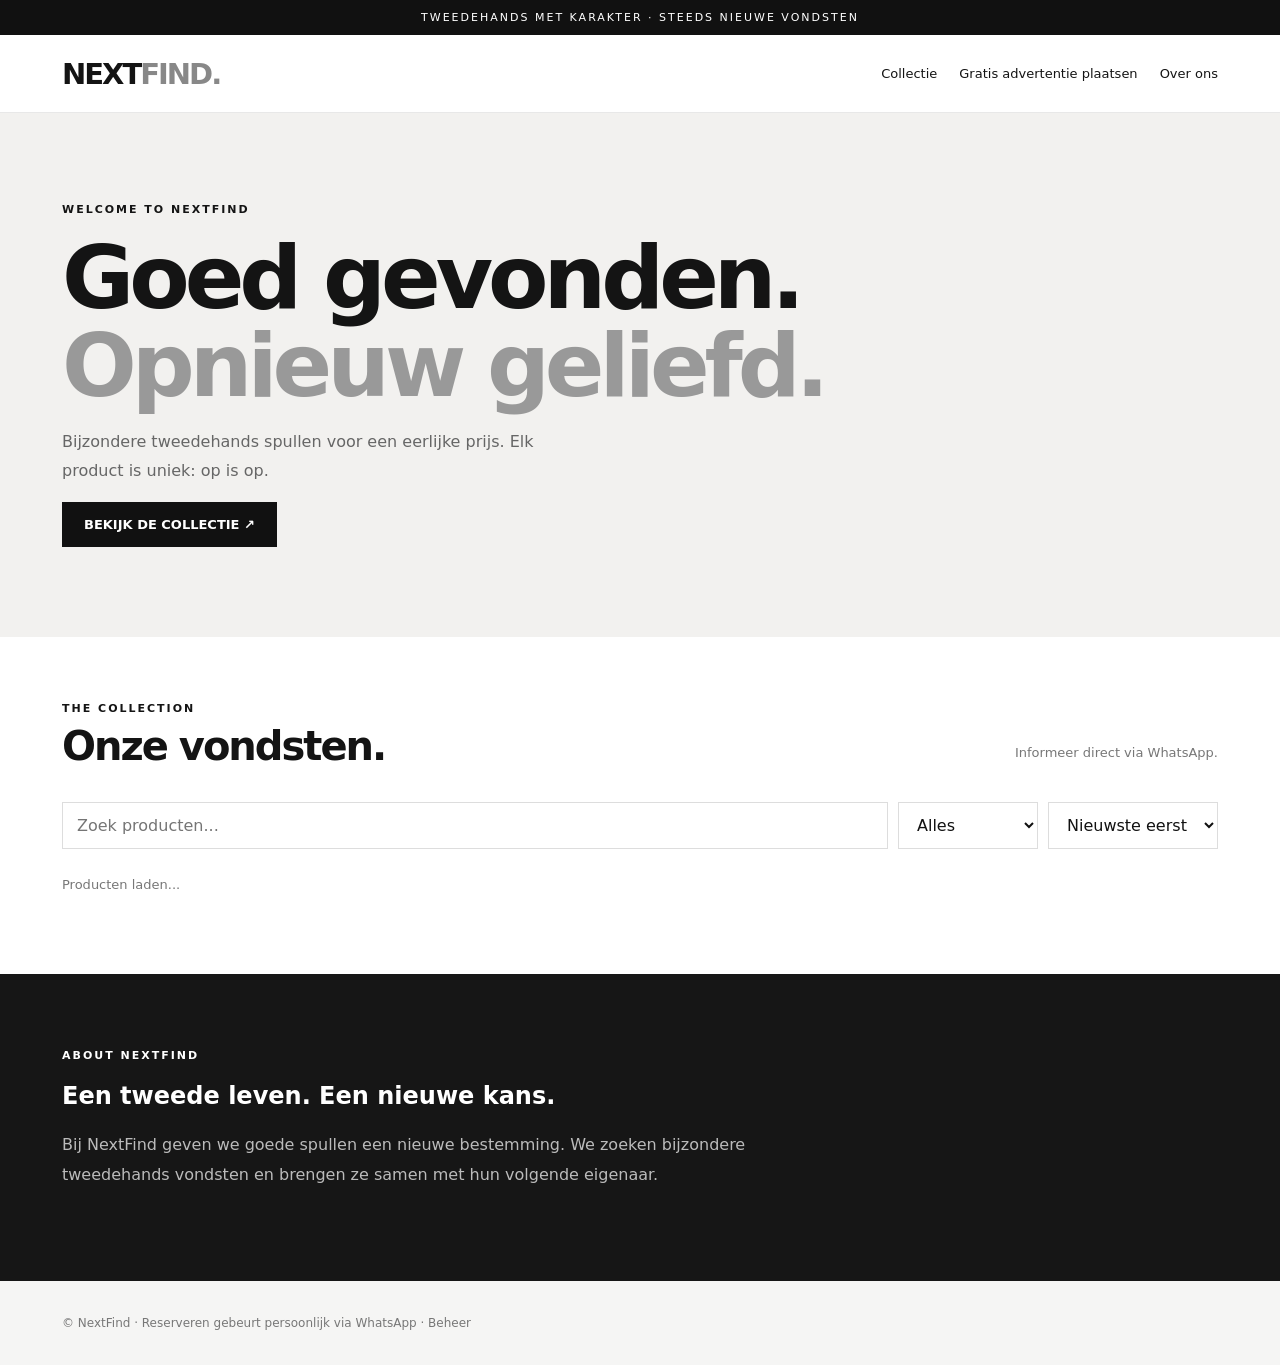
==== commit 0f689438: "Add link to submit advertisement page" ====
--- a/index.html
+++ b/index.html
@@ -15,6 +15,7 @@
     <a class="logo" href="index.html">NEXT<span>FIND.</span></a>
     <nav class="navlinks">
       <a href="#collectie">Collectie</a>
+<a href="submit.html">Gratis advertentie plaatsen</a>
       <a href="#over">Over ons</a>
     </nav>
   </div>
